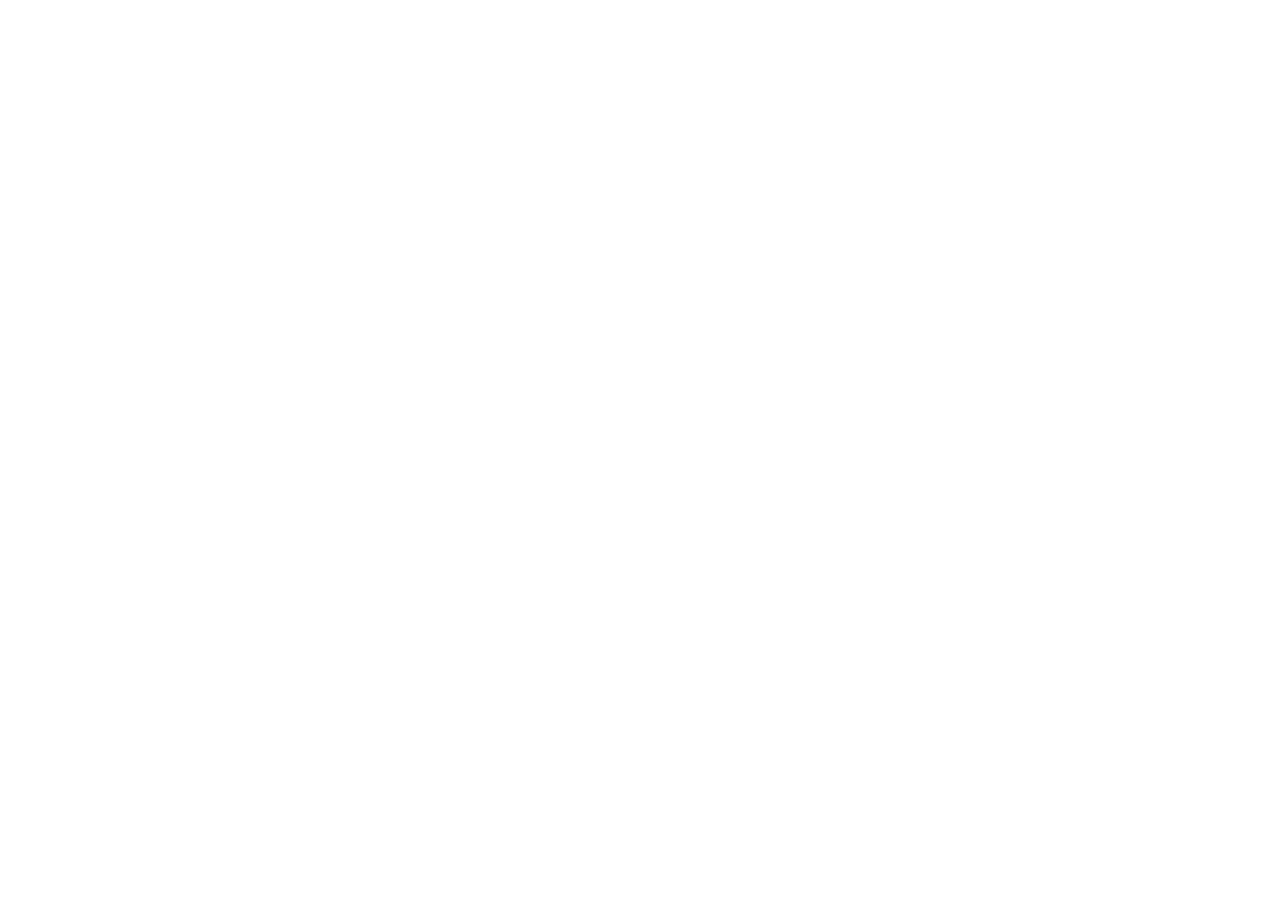
==== login.html @ ba7a49f3 "init project" ====
<!DOCTYPE html>
<html lang="en">
<head>
    <meta charset="UTF-8">
    <meta http-equiv="X-UA-Compatible" content="IE=edge">
    <meta name="viewport" content="width=device-width, initial-scale=1.0">
    <title>Document</title>
</head>
<body>
    
</body>
</html>
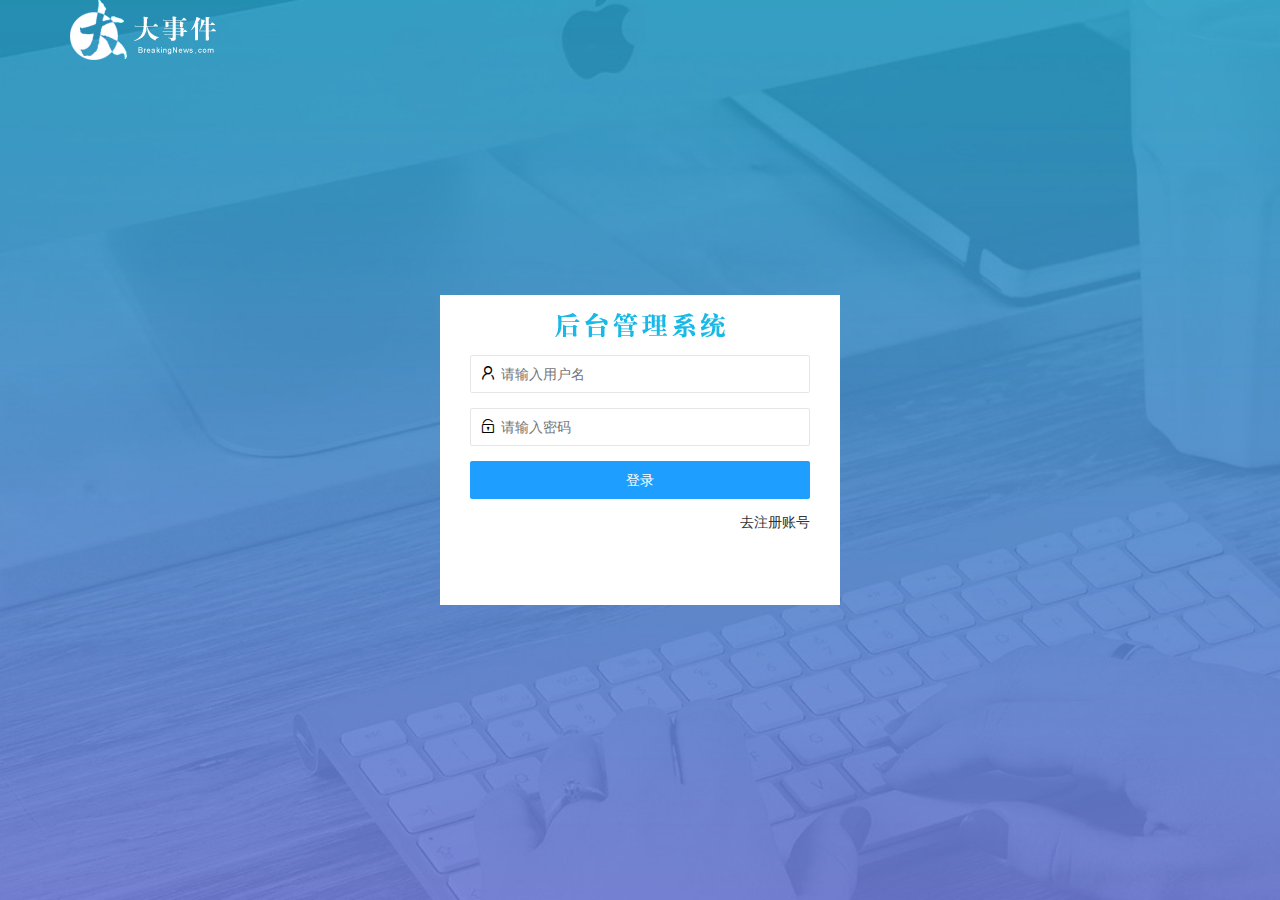
==== commit 67bd417f: "完成了登录和注册功能的开发" ====
--- a/login.html
+++ b/login.html
@@ -1,12 +1,90 @@
 <!DOCTYPE html>
 <html lang="en">
+
 <head>
     <meta charset="UTF-8">
     <meta http-equiv="X-UA-Compatible" content="IE=edge">
     <meta name="viewport" content="width=device-width, initial-scale=1.0">
-    <title>Document</title>
+    <title>大事件-登录/注册</title>
+    <!-- 导入layui样式 -->
+    <link rel="stylesheet" href="assets/lib/layui/css/layui.css" />
+    <!-- 导入自己的样式 -->
+    <link rel="stylesheet" href="assets/css/login.css" />
 </head>
+
 <body>
-    
+    <!-- 头部的logo区 -->
+    <div class="layui-main">
+        <img src="./assets/images/logo.png" alt="" />
+    </div>
+    <div class="loginAndRegBox">
+        <div class="title-box"></div>
+
+        <!-- 登录的div -->
+        <div class="login-box">
+            <!-- 登录的表单 -->
+            <form class="layui-form" id="form_login">
+                <!-- 用户名 -->
+                <div class="layui-form-item">
+                    <i class="layui-icon layui-icon-username"></i>
+                    <input type="text" name="username" required lay-verify="required" placeholder="请输入用户名" autocomplete="off" class="layui-input">
+                </div>
+                <!-- 密码 -->
+                <div class="layui-form-item">
+                    <i class="layui-icon layui-icon-password"></i>
+                    <input type="password" name="password" required lay-verify="required|pwd" placeholder="请输入密码" autocomplete="off" class="layui-input">
+                </div>
+                <!-- 登录按钮 -->
+                <div class="layui-form-item">
+                    <button class="layui-btn layui-btn-fluid layui-btn-normal" lay-submit>登录</button>
+                </div>
+
+                <div class="layui-form-item links">
+                    <a href="javascript:;" id="link_reg">去注册账号</a>
+                </div>
+            </form>
+
+        </div>
+        <!-- 注册的div -->
+        <div class="reg-box">
+
+            <form class="layui-form" id="form_reg">
+                <!-- 用户名 -->
+                <div class="layui-form-item">
+                    <i class="layui-icon layui-icon-username"></i>
+                    <input type="text" name="username" required lay-verify="required" placeholder="请输入用户名" autocomplete="off" class="layui-input">
+                </div>
+                <!-- 密码 -->
+                <div class="layui-form-item">
+                    <i class="layui-icon layui-icon-password"></i>
+                    <input type="password" name="password" required lay-verify="required|pwd" placeholder="请输入密码" autocomplete="off" class="layui-input">
+                </div>
+
+                <!-- 密码确认框 -->
+                <div class="layui-form-item">
+                    <i class="layui-icon layui-icon-password"></i>
+                    <input type="password" name="repassword" required lay-verify="required|pwd|repwd" placeholder="再次确认密码" autocomplete="off" class="layui-input">
+                </div>
+                <!-- 注册按钮 -->
+                <div class="layui-form-item">
+                    <button class="layui-btn layui-btn-fluid layui-btn-normal" lay-submit>注册</button>
+                </div>
+
+                <div class="layui-form-item links">
+                    <a href="javascript:;" id="link_login">去登录</a>
+                </div>
+            </form>
+
+        </div>
+    </div>
+    <!-- 导入layui的js文件 -->
+    <script src="./assets/lib/layui/layui.all.js"></script>
+    <!-- 导入jQuery -->
+    <script src="./assets/lib/jquery.js"></script>
+    <!-- 导入自己封装的baseAPI.js -->
+    <script src="./assets/js/baseAPI.js"></script>
+    <!-- 导入自己的JavaScript -->
+    <script src="./assets/js/login.js"></script>
 </body>
+
 </html>--- a/assets/lib/layui/css/layui.css
+++ b/assets/lib/layui/css/layui.css
@@ -0,0 +1,2 @@
+/** layui-v2.5.5 MIT License By https://www.layui.com */
+ .layui-inline,img{display:inline-block;vertical-align:middle}h1,h2,h3,h4,h5,h6{font-weight:400}.layui-edge,.layui-header,.layui-inline,.layui-main{position:relative}.layui-body,.layui-edge,.layui-elip{overflow:hidden}.layui-btn,.layui-edge,.layui-inline,img{vertical-align:middle}.layui-btn,.layui-disabled,.layui-icon,.layui-unselect{-moz-user-select:none;-webkit-user-select:none;-ms-user-select:none}.layui-elip,.layui-form-checkbox span,.layui-form-pane .layui-form-label{text-overflow:ellipsis;white-space:nowrap}.layui-breadcrumb,.layui-tree-btnGroup{visibility:hidden}blockquote,body,button,dd,div,dl,dt,form,h1,h2,h3,h4,h5,h6,input,li,ol,p,pre,td,textarea,th,ul{margin:0;padding:0;-webkit-tap-highlight-color:rgba(0,0,0,0)}a:active,a:hover{outline:0}img{border:none}li{list-style:none}table{border-collapse:collapse;border-spacing:0}h4,h5,h6{font-size:100%}button,input,optgroup,option,select,textarea{font-family:inherit;font-size:inherit;font-style:inherit;font-weight:inherit;outline:0}pre{white-space:pre-wrap;white-space:-moz-pre-wrap;white-space:-pre-wrap;white-space:-o-pre-wrap;word-wrap:break-word}body{line-height:24px;font:14px Helvetica Neue,Helvetica,PingFang SC,Tahoma,Arial,sans-serif}hr{height:1px;margin:10px 0;border:0;clear:both}a{color:#333;text-decoration:none}a:hover{color:#777}a cite{font-style:normal;*cursor:pointer}.layui-border-box,.layui-border-box *{box-sizing:border-box}.layui-box,.layui-box *{box-sizing:content-box}.layui-clear{clear:both;*zoom:1}.layui-clear:after{content:'\20';clear:both;*zoom:1;display:block;height:0}.layui-inline{*display:inline;*zoom:1}.layui-edge{display:inline-block;width:0;height:0;border-width:6px;border-style:dashed;border-color:transparent}.layui-edge-top{top:-4px;border-bottom-color:#999;border-bottom-style:solid}.layui-edge-right{border-left-color:#999;border-left-style:solid}.layui-edge-bottom{top:2px;border-top-color:#999;border-top-style:solid}.layui-edge-left{border-right-color:#999;border-right-style:solid}.layui-disabled,.layui-disabled:hover{color:#d2d2d2!important;cursor:not-allowed!important}.layui-circle{border-radius:100%}.layui-show{display:block!important}.layui-hide{display:none!important}@font-face{font-family:layui-icon;src:url(../font/iconfont.eot?v=250);src:url(../font/iconfont.eot?v=250#iefix) format('embedded-opentype'),url(../font/iconfont.woff2?v=250) format('woff2'),url(../font/iconfont.woff?v=250) format('woff'),url(../font/iconfont.ttf?v=250) format('truetype'),url(../font/iconfont.svg?v=250#layui-icon) format('svg')}.layui-icon{font-family:layui-icon!important;font-size:16px;font-style:normal;-webkit-font-smoothing:antialiased;-moz-osx-font-smoothing:grayscale}.layui-icon-reply-fill:before{content:"\e611"}.layui-icon-set-fill:before{content:"\e614"}.layui-icon-menu-fill:before{content:"\e60f"}.layui-icon-search:before{content:"\e615"}.layui-icon-share:before{content:"\e641"}.layui-icon-set-sm:before{content:"\e620"}.layui-icon-engine:before{content:"\e628"}.layui-icon-close:before{content:"\1006"}.layui-icon-close-fill:before{content:"\1007"}.layui-icon-chart-screen:before{content:"\e629"}.layui-icon-star:before{content:"\e600"}.layui-icon-circle-dot:before{content:"\e617"}.layui-icon-chat:before{content:"\e606"}.layui-icon-release:before{content:"\e609"}.layui-icon-list:before{content:"\e60a"}.layui-icon-chart:before{content:"\e62c"}.layui-icon-ok-circle:before{content:"\1005"}.layui-icon-layim-theme:before{content:"\e61b"}.layui-icon-table:before{content:"\e62d"}.layui-icon-right:before{content:"\e602"}.layui-icon-left:before{content:"\e603"}.layui-icon-cart-simple:before{content:"\e698"}.layui-icon-face-cry:before{content:"\e69c"}.layui-icon-face-smile:before{content:"\e6af"}.layui-icon-survey:before{content:"\e6b2"}.layui-icon-tree:before{content:"\e62e"}.layui-icon-upload-circle:before{content:"\e62f"}.layui-icon-add-circle:before{content:"\e61f"}.layui-icon-download-circle:before{content:"\e601"}.layui-icon-templeate-1:before{content:"\e630"}.layui-icon-util:before{content:"\e631"}.layui-icon-face-surprised:before{content:"\e664"}.layui-icon-edit:before{content:"\e642"}.layui-icon-speaker:before{content:"\e645"}.layui-icon-down:before{content:"\e61a"}.layui-icon-file:before{content:"\e621"}.layui-icon-layouts:before{content:"\e632"}.layui-icon-rate-half:before{content:"\e6c9"}.layui-icon-add-circle-fine:before{content:"\e608"}.layui-icon-prev-circle:before{content:"\e633"}.layui-icon-read:before{content:"\e705"}.layui-icon-404:before{content:"\e61c"}.layui-icon-carousel:before{content:"\e634"}.layui-icon-help:before{content:"\e607"}.layui-icon-code-circle:before{content:"\e635"}.layui-icon-water:before{content:"\e636"}.layui-icon-username:before{content:"\e66f"}.layui-icon-find-fill:before{content:"\e670"}.layui-icon-about:before{content:"\e60b"}.layui-icon-location:before{content:"\e715"}.layui-icon-up:before{content:"\e619"}.layui-icon-pause:before{content:"\e651"}.layui-icon-date:before{content:"\e637"}.layui-icon-layim-uploadfile:before{content:"\e61d"}.layui-icon-delete:before{content:"\e640"}.layui-icon-play:before{content:"\e652"}.layui-icon-top:before{content:"\e604"}.layui-icon-friends:before{content:"\e612"}.layui-icon-refresh-3:before{content:"\e9aa"}.layui-icon-ok:before{content:"\e605"}.layui-icon-layer:before{content:"\e638"}.layui-icon-face-smile-fine:before{content:"\e60c"}.layui-icon-dollar:before{content:"\e659"}.layui-icon-group:before{content:"\e613"}.layui-icon-layim-download:before{content:"\e61e"}.layui-icon-picture-fine:before{content:"\e60d"}.layui-icon-link:before{content:"\e64c"}.layui-icon-diamond:before{content:"\e735"}.layui-icon-log:before{content:"\e60e"}.layui-icon-rate-solid:before{content:"\e67a"}.layui-icon-fonts-del:before{content:"\e64f"}.layui-icon-unlink:before{content:"\e64d"}.layui-icon-fonts-clear:before{content:"\e639"}.layui-icon-triangle-r:before{content:"\e623"}.layui-icon-circle:before{content:"\e63f"}.layui-icon-radio:before{content:"\e643"}.layui-icon-align-center:before{content:"\e647"}.layui-icon-align-right:before{content:"\e648"}.layui-icon-align-left:before{content:"\e649"}.layui-icon-loading-1:before{content:"\e63e"}.layui-icon-return:before{content:"\e65c"}.layui-icon-fonts-strong:before{content:"\e62b"}.layui-icon-upload:before{content:"\e67c"}.layui-icon-dialogue:before{content:"\e63a"}.layui-icon-video:before{content:"\e6ed"}.layui-icon-headset:before{content:"\e6fc"}.layui-icon-cellphone-fine:before{content:"\e63b"}.layui-icon-add-1:before{content:"\e654"}.layui-icon-face-smile-b:before{content:"\e650"}.layui-icon-fonts-html:before{content:"\e64b"}.layui-icon-form:before{content:"\e63c"}.layui-icon-cart:before{content:"\e657"}.layui-icon-camera-fill:before{content:"\e65d"}.layui-icon-tabs:before{content:"\e62a"}.layui-icon-fonts-code:before{content:"\e64e"}.layui-icon-fire:before{content:"\e756"}.layui-icon-set:before{content:"\e716"}.layui-icon-fonts-u:before{content:"\e646"}.layui-icon-triangle-d:before{content:"\e625"}.layui-icon-tips:before{content:"\e702"}.layui-icon-picture:before{content:"\e64a"}.layui-icon-more-vertical:before{content:"\e671"}.layui-icon-flag:before{content:"\e66c"}.layui-icon-loading:before{content:"\e63d"}.layui-icon-fonts-i:before{content:"\e644"}.layui-icon-refresh-1:before{content:"\e666"}.layui-icon-rmb:before{content:"\e65e"}.layui-icon-home:before{content:"\e68e"}.layui-icon-user:before{content:"\e770"}.layui-icon-notice:before{content:"\e667"}.layui-icon-login-weibo:before{content:"\e675"}.layui-icon-voice:before{content:"\e688"}.layui-icon-upload-drag:before{content:"\e681"}.layui-icon-login-qq:before{content:"\e676"}.layui-icon-snowflake:before{content:"\e6b1"}.layui-icon-file-b:before{content:"\e655"}.layui-icon-template:before{content:"\e663"}.layui-icon-auz:before{content:"\e672"}.layui-icon-console:before{content:"\e665"}.layui-icon-app:before{content:"\e653"}.layui-icon-prev:before{content:"\e65a"}.layui-icon-website:before{content:"\e7ae"}.layui-icon-next:before{content:"\e65b"}.layui-icon-component:before{content:"\e857"}.layui-icon-more:before{content:"\e65f"}.layui-icon-login-wechat:before{content:"\e677"}.layui-icon-shrink-right:before{content:"\e668"}.layui-icon-spread-left:before{content:"\e66b"}.layui-icon-camera:before{content:"\e660"}.layui-icon-note:before{content:"\e66e"}.layui-icon-refresh:before{content:"\e669"}.layui-icon-female:before{content:"\e661"}.layui-icon-male:before{content:"\e662"}.layui-icon-password:before{content:"\e673"}.layui-icon-senior:before{content:"\e674"}.layui-icon-theme:before{content:"\e66a"}.layui-icon-tread:before{content:"\e6c5"}.layui-icon-praise:before{content:"\e6c6"}.layui-icon-star-fill:before{content:"\e658"}.layui-icon-rate:before{content:"\e67b"}.layui-icon-template-1:before{content:"\e656"}.layui-icon-vercode:before{content:"\e679"}.layui-icon-cellphone:before{content:"\e678"}.layui-icon-screen-full:before{content:"\e622"}.layui-icon-screen-restore:before{content:"\e758"}.layui-icon-cols:before{content:"\e610"}.layui-icon-export:before{content:"\e67d"}.layui-icon-print:before{content:"\e66d"}.layui-icon-slider:before{content:"\e714"}.layui-icon-addition:before{content:"\e624"}.layui-icon-subtraction:before{content:"\e67e"}.layui-icon-service:before{content:"\e626"}.layui-icon-transfer:before{content:"\e691"}.layui-main{width:1140px;margin:0 auto}.layui-header{z-index:1000;height:60px}.layui-header a:hover{transition:all .5s;-webkit-transition:all .5s}.layui-side{position:fixed;left:0;top:0;bottom:0;z-index:999;width:200px;overflow-x:hidden}.layui-side-scroll{position:relative;width:220px;height:100%;overflow-x:hidden}.layui-body{position:absolute;left:200px;right:0;top:0;bottom:0;z-index:998;width:auto;overflow-y:auto;box-sizing:border-box}.layui-layout-body{overflow:hidden}.layui-layout-admin .layui-header{background-color:#23262E}.layui-layout-admin .layui-side{top:60px;width:200px;overflow-x:hidden}.layui-layout-admin .layui-body{position:fixed;top:60px;bottom:44px}.layui-layout-admin .layui-main{width:auto;margin:0 15px}.layui-layout-admin .layui-footer{position:fixed;left:200px;right:0;bottom:0;height:44px;line-height:44px;padding:0 15px;background-color:#eee}.layui-layout-admin .layui-logo{position:absolute;left:0;top:0;width:200px;height:100%;line-height:60px;text-align:center;color:#009688;font-size:16px}.layui-layout-admin .layui-header .layui-nav{background:0 0}.layui-layout-left{position:absolute!important;left:200px;top:0}.layui-layout-right{position:absolute!important;right:0;top:0}.layui-container{position:relative;margin:0 auto;padding:0 15px;box-sizing:border-box}.layui-fluid{position:relative;margin:0 auto;padding:0 15px}.layui-row:after,.layui-row:before{content:'';display:block;clear:both}.layui-col-lg1,.layui-col-lg10,.layui-col-lg11,.layui-col-lg12,.layui-col-lg2,.layui-col-lg3,.layui-col-lg4,.layui-col-lg5,.layui-col-lg6,.layui-col-lg7,.layui-col-lg8,.layui-col-lg9,.layui-col-md1,.layui-col-md10,.layui-col-md11,.layui-col-md12,.layui-col-md2,.layui-col-md3,.layui-col-md4,.layui-col-md5,.layui-col-md6,.layui-col-md7,.layui-col-md8,.layui-col-md9,.layui-col-sm1,.layui-col-sm10,.layui-col-sm11,.layui-col-sm12,.layui-col-sm2,.layui-col-sm3,.layui-col-sm4,.layui-col-sm5,.layui-col-sm6,.layui-col-sm7,.layui-col-sm8,.layui-col-sm9,.layui-col-xs1,.layui-col-xs10,.layui-col-xs11,.layui-col-xs12,.layui-col-xs2,.layui-col-xs3,.layui-col-xs4,.layui-col-xs5,.layui-col-xs6,.layui-col-xs7,.layui-col-xs8,.layui-col-xs9{position:relative;display:block;box-sizing:border-box}.layui-col-xs1,.layui-col-xs10,.layui-col-xs11,.layui-col-xs12,.layui-col-xs2,.layui-col-xs3,.layui-col-xs4,.layui-col-xs5,.layui-col-xs6,.layui-col-xs7,.layui-col-xs8,.layui-col-xs9{float:left}.layui-col-xs1{width:8.33333333%}.layui-col-xs2{width:16.66666667%}.layui-col-xs3{width:25%}.layui-col-xs4{width:33.33333333%}.layui-col-xs5{width:41.66666667%}.layui-col-xs6{width:50%}.layui-col-xs7{width:58.33333333%}.layui-col-xs8{width:66.66666667%}.layui-col-xs9{width:75%}.layui-col-xs10{width:83.33333333%}.layui-col-xs11{width:91.66666667%}.layui-col-xs12{width:100%}.layui-col-xs-offset1{margin-left:8.33333333%}.layui-col-xs-offset2{margin-left:16.66666667%}.layui-col-xs-offset3{margin-left:25%}.layui-col-xs-offset4{margin-left:33.33333333%}.layui-col-xs-offset5{margin-left:41.66666667%}.layui-col-xs-offset6{margin-left:50%}.layui-col-xs-offset7{margin-left:58.33333333%}.layui-col-xs-offset8{margin-left:66.66666667%}.layui-col-xs-offset9{margin-left:75%}.layui-col-xs-offset10{margin-left:83.33333333%}.layui-col-xs-offset11{margin-left:91.66666667%}.layui-col-xs-offset12{margin-left:100%}@media screen and (max-width:768px){.layui-hide-xs{display:none!important}.layui-show-xs-block{display:block!important}.layui-show-xs-inline{display:inline!important}.layui-show-xs-inline-block{display:inline-block!important}}@media screen and (min-width:768px){.layui-container{width:750px}.layui-hide-sm{display:none!important}.layui-show-sm-block{display:block!important}.layui-show-sm-inline{display:inline!important}.layui-show-sm-inline-block{display:inline-block!important}.layui-col-sm1,.layui-col-sm10,.layui-col-sm11,.layui-col-sm12,.layui-col-sm2,.layui-col-sm3,.layui-col-sm4,.layui-col-sm5,.layui-col-sm6,.layui-col-sm7,.layui-col-sm8,.layui-col-sm9{float:left}.layui-col-sm1{width:8.33333333%}.layui-col-sm2{width:16.66666667%}.layui-col-sm3{width:25%}.layui-col-sm4{width:33.33333333%}.layui-col-sm5{width:41.66666667%}.layui-col-sm6{width:50%}.layui-col-sm7{width:58.33333333%}.layui-col-sm8{width:66.66666667%}.layui-col-sm9{width:75%}.layui-col-sm10{width:83.33333333%}.layui-col-sm11{width:91.66666667%}.layui-col-sm12{width:100%}.layui-col-sm-offset1{margin-left:8.33333333%}.layui-col-sm-offset2{margin-left:16.66666667%}.layui-col-sm-offset3{margin-left:25%}.layui-col-sm-offset4{margin-left:33.33333333%}.layui-col-sm-offset5{margin-left:41.66666667%}.layui-col-sm-offset6{margin-left:50%}.layui-col-sm-offset7{margin-left:58.33333333%}.layui-col-sm-offset8{margin-left:66.66666667%}.layui-col-sm-offset9{margin-left:75%}.layui-col-sm-offset10{margin-left:83.33333333%}.layui-col-sm-offset11{margin-left:91.66666667%}.layui-col-sm-offset12{margin-left:100%}}@media screen and (min-width:992px){.layui-container{width:970px}.layui-hide-md{display:none!important}.layui-show-md-block{display:block!important}.layui-show-md-inline{display:inline!important}.layui-show-md-inline-block{display:inline-block!important}.layui-col-md1,.layui-col-md10,.layui-col-md11,.layui-col-md12,.layui-col-md2,.layui-col-md3,.layui-col-md4,.layui-col-md5,.layui-col-md6,.layui-col-md7,.layui-col-md8,.layui-col-md9{float:left}.layui-col-md1{width:8.33333333%}.layui-col-md2{width:16.66666667%}.layui-col-md3{width:25%}.layui-col-md4{width:33.33333333%}.layui-col-md5{width:41.66666667%}.layui-col-md6{width:50%}.layui-col-md7{width:58.33333333%}.layui-col-md8{width:66.66666667%}.layui-col-md9{width:75%}.layui-col-md10{width:83.33333333%}.layui-col-md11{width:91.66666667%}.layui-col-md12{width:100%}.layui-col-md-offset1{margin-left:8.33333333%}.layui-col-md-offset2{margin-left:16.66666667%}.layui-col-md-offset3{margin-left:25%}.layui-col-md-offset4{margin-left:33.33333333%}.layui-col-md-offset5{margin-left:41.66666667%}.layui-col-md-offset6{margin-left:50%}.layui-col-md-offset7{margin-left:58.33333333%}.layui-col-md-offset8{margin-left:66.66666667%}.layui-col-md-offset9{margin-left:75%}.layui-col-md-offset10{margin-left:83.33333333%}.layui-col-md-offset11{margin-left:91.66666667%}.layui-col-md-offset12{margin-left:100%}}@media screen and (min-width:1200px){.layui-container{width:1170px}.layui-hide-lg{display:none!important}.layui-show-lg-block{display:block!important}.layui-show-lg-inline{display:inline!important}.layui-show-lg-inline-block{display:inline-block!important}.layui-col-lg1,.layui-col-lg10,.layui-col-lg11,.layui-col-lg12,.layui-col-lg2,.layui-col-lg3,.layui-col-lg4,.layui-col-lg5,.layui-col-lg6,.layui-col-lg7,.layui-col-lg8,.layui-col-lg9{float:left}.layui-col-lg1{width:8.33333333%}.layui-col-lg2{width:16.66666667%}.layui-col-lg3{width:25%}.layui-col-lg4{width:33.33333333%}.layui-col-lg5{width:41.66666667%}.layui-col-lg6{width:50%}.layui-col-lg7{width:58.33333333%}.layui-col-lg8{width:66.66666667%}.layui-col-lg9{width:75%}.layui-col-lg10{width:83.33333333%}.layui-col-lg11{width:91.66666667%}.layui-col-lg12{width:100%}.layui-col-lg-offset1{margin-left:8.33333333%}.layui-col-lg-offset2{margin-left:16.66666667%}.layui-col-lg-offset3{margin-left:25%}.layui-col-lg-offset4{margin-left:33.33333333%}.layui-col-lg-offset5{margin-left:41.66666667%}.layui-col-lg-offset6{margin-left:50%}.layui-col-lg-offset7{margin-left:58.33333333%}.layui-col-lg-offset8{margin-left:66.66666667%}.layui-col-lg-offset9{margin-left:75%}.layui-col-lg-offset10{margin-left:83.33333333%}.layui-col-lg-offset11{margin-left:91.66666667%}.layui-col-lg-offset12{margin-left:100%}}.layui-col-space1{margin:-.5px}.layui-col-space1>*{padding:.5px}.layui-col-space3{margin:-1.5px}.layui-col-space3>*{padding:1.5px}.layui-col-space5{margin:-2.5px}.layui-col-space5>*{padding:2.5px}.layui-col-space8{margin:-3.5px}.layui-col-space8>*{padding:3.5px}.layui-col-space10{margin:-5px}.layui-col-space10>*{padding:5px}.layui-col-space12{margin:-6px}.layui-col-space12>*{padding:6px}.layui-col-space15{margin:-7.5px}.layui-col-space15>*{padding:7.5px}.layui-col-space18{margin:-9px}.layui-col-space18>*{padding:9px}.layui-col-space20{margin:-10px}.layui-col-space20>*{padding:10px}.layui-col-space22{margin:-11px}.layui-col-space22>*{padding:11px}.layui-col-space25{margin:-12.5px}.layui-col-space25>*{padding:12.5px}.layui-col-space30{margin:-15px}.layui-col-space30>*{padding:15px}.layui-btn,.layui-input,.layui-select,.layui-textarea,.layui-upload-button{outline:0;-webkit-appearance:none;transition:all .3s;-webkit-transition:all .3s;box-sizing:border-box}.layui-elem-quote{margin-bottom:10px;padding:15px;line-height:22px;border-left:5px solid #009688;border-radius:0 2px 2px 0;background-color:#f2f2f2}.layui-quote-nm{border-style:solid;border-width:1px 1px 1px 5px;background:0 0}.layui-elem-field{margin-bottom:10px;padding:0;border-width:1px;border-style:solid}.layui-elem-field legend{margin-left:20px;padding:0 10px;font-size:20px;font-weight:300}.layui-field-title{margin:10px 0 20px;border-width:1px 0 0}.layui-field-box{padding:10px 15px}.layui-field-title .layui-field-box{padding:10px 0}.layui-progress{position:relative;height:6px;border-radius:20px;background-color:#e2e2e2}.layui-progress-bar{position:absolute;left:0;top:0;width:0;max-width:100%;height:6px;border-radius:20px;text-align:right;background-color:#5FB878;transition:all .3s;-webkit-transition:all .3s}.layui-progress-big,.layui-progress-big .layui-progress-bar{height:18px;line-height:18px}.layui-progress-text{position:relative;top:-20px;line-height:18px;font-size:12px;color:#666}.layui-progress-big .layui-progress-text{position:static;padding:0 10px;color:#fff}.layui-collapse{border-width:1px;border-style:solid;border-radius:2px}.layui-colla-content,.layui-colla-item{border-top-width:1px;border-top-style:solid}.layui-colla-item:first-child{border-top:none}.layui-colla-title{position:relative;height:42px;line-height:42px;padding:0 15px 0 35px;color:#333;background-color:#f2f2f2;cursor:pointer;font-size:14px;overflow:hidden}.layui-colla-content{display:none;padding:10px 15px;line-height:22px;color:#666}.layui-colla-icon{position:absolute;left:15px;top:0;font-size:14px}.layui-card{margin-bottom:15px;border-radius:2px;background-color:#fff;box-shadow:0 1px 2px 0 rgba(0,0,0,.05)}.layui-card:last-child{margin-bottom:0}.layui-card-header{position:relative;height:42px;line-height:42px;padding:0 15px;border-bottom:1px solid #f6f6f6;color:#333;border-radius:2px 2px 0 0;font-size:14px}.layui-bg-black,.layui-bg-blue,.layui-bg-cyan,.layui-bg-green,.layui-bg-orange,.layui-bg-red{color:#fff!important}.layui-card-body{position:relative;padding:10px 15px;line-height:24px}.layui-card-body[pad15]{padding:15px}.layui-card-body[pad20]{padding:20px}.layui-card-body .layui-table{margin:5px 0}.layui-card .layui-tab{margin:0}.layui-panel-window{position:relative;padding:15px;border-radius:0;border-top:5px solid #E6E6E6;background-color:#fff}.layui-auxiliar-moving{position:fixed;left:0;right:0;top:0;bottom:0;width:100%;height:100%;background:0 0;z-index:9999999999}.layui-form-label,.layui-form-mid,.layui-form-select,.layui-input-block,.layui-input-inline,.layui-textarea{position:relative}.layui-bg-red{background-color:#FF5722!important}.layui-bg-orange{background-color:#FFB800!important}.layui-bg-green{background-color:#009688!important}.layui-bg-cyan{background-color:#2F4056!important}.layui-bg-blue{background-color:#1E9FFF!important}.layui-bg-black{background-color:#393D49!important}.layui-bg-gray{background-color:#eee!important;color:#666!important}.layui-badge-rim,.layui-colla-content,.layui-colla-item,.layui-collapse,.layui-elem-field,.layui-form-pane .layui-form-item[pane],.layui-form-pane .layui-form-label,.layui-input,.layui-layedit,.layui-layedit-tool,.layui-quote-nm,.layui-select,.layui-tab-bar,.layui-tab-card,.layui-tab-title,.layui-tab-title .layui-this:after,.layui-textarea{border-color:#e6e6e6}.layui-timeline-item:before,hr{background-color:#e6e6e6}.layui-text{line-height:22px;font-size:14px;color:#666}.layui-text h1,.layui-text h2,.layui-text h3{font-weight:500;color:#333}.layui-text h1{font-size:30px}.layui-text h2{font-size:24px}.layui-text h3{font-size:18px}.layui-text a:not(.layui-btn){color:#01AAED}.layui-text a:not(.layui-btn):hover{text-decoration:underline}.layui-text ul{padding:5px 0 5px 15px}.layui-text ul li{margin-top:5px;list-style-type:disc}.layui-text em,.layui-word-aux{color:#999!important;padding:0 5px!important}.layui-btn{display:inline-block;height:38px;line-height:38px;padding:0 18px;background-color:#009688;color:#fff;white-space:nowrap;text-align:center;font-size:14px;border:none;border-radius:2px;cursor:pointer}.layui-btn:hover{opacity:.8;filter:alpha(opacity=80);color:#fff}.layui-btn:active{opacity:1;filter:alpha(opacity=100)}.layui-btn+.layui-btn{margin-left:10px}.layui-btn-container{font-size:0}.layui-btn-container .layui-btn{margin-right:10px;margin-bottom:10px}.layui-btn-container .layui-btn+.layui-btn{margin-left:0}.layui-table .layui-btn-container .layui-btn{margin-bottom:9px}.layui-btn-radius{border-radius:100px}.layui-btn .layui-icon{margin-right:3px;font-size:18px;vertical-align:bottom;vertical-align:middle\9}.layui-btn-primary{border:1px solid #C9C9C9;background-color:#fff;color:#555}.layui-btn-primary:hover{border-color:#009688;color:#333}.layui-btn-normal{background-color:#1E9FFF}.layui-btn-warm{background-color:#FFB800}.layui-btn-danger{background-color:#FF5722}.layui-btn-checked{background-color:#5FB878}.layui-btn-disabled,.layui-btn-disabled:active,.layui-btn-disabled:hover{border:1px solid #e6e6e6;background-color:#FBFBFB;color:#C9C9C9;cursor:not-allowed;opacity:1}.layui-btn-lg{height:44px;line-height:44px;padding:0 25px;font-size:16px}.layui-btn-sm{height:30px;line-height:30px;padding:0 10px;font-size:12px}.layui-btn-sm i{font-size:16px!important}.layui-btn-xs{height:22px;line-height:22px;padding:0 5px;font-size:12px}.layui-btn-xs i{font-size:14px!important}.layui-btn-group{display:inline-block;vertical-align:middle;font-size:0}.layui-btn-group .layui-btn{margin-left:0!important;margin-right:0!important;border-left:1px solid rgba(255,255,255,.5);border-radius:0}.layui-btn-group .layui-btn-primary{border-left:none}.layui-btn-group .layui-btn-primary:hover{border-color:#C9C9C9;color:#009688}.layui-btn-group .layui-btn:first-child{border-left:none;border-radius:2px 0 0 2px}.layui-btn-group .layui-btn-primary:first-child{border-left:1px solid #c9c9c9}.layui-btn-group .layui-btn:last-child{border-radius:0 2px 2px 0}.layui-btn-group .layui-btn+.layui-btn{margin-left:0}.layui-btn-group+.layui-btn-group{margin-left:10px}.layui-btn-fluid{width:100%}.layui-input,.layui-select,.layui-textarea{height:38px;line-height:1.3;line-height:38px\9;border-width:1px;border-style:solid;background-color:#fff;border-radius:2px}.layui-input::-webkit-input-placeholder,.layui-select::-webkit-input-placeholder,.layui-textarea::-webkit-input-placeholder{line-height:1.3}.layui-input,.layui-textarea{display:block;width:100%;padding-left:10px}.layui-input:hover,.layui-textarea:hover{border-color:#D2D2D2!important}.layui-input:focus,.layui-textarea:focus{border-color:#C9C9C9!important}.layui-textarea{min-height:100px;height:auto;line-height:20px;padding:6px 10px;resize:vertical}.layui-select{padding:0 10px}.layui-form input[type=checkbox],.layui-form input[type=radio],.layui-form select{display:none}.layui-form [lay-ignore]{display:initial}.layui-form-item{margin-bottom:15px;clear:both;*zoom:1}.layui-form-item:after{content:'\20';clear:both;*zoom:1;display:block;height:0}.layui-form-label{float:left;display:block;padding:9px 15px;width:80px;font-weight:400;line-height:20px;text-align:right}.layui-form-label-col{display:block;float:none;padding:9px 0;line-height:20px;text-align:left}.layui-form-item .layui-inline{margin-bottom:5px;margin-right:10px}.layui-input-block{margin-left:110px;min-height:36px}.layui-input-inline{display:inline-block;vertical-align:middle}.layui-form-item .layui-input-inline{float:left;width:190px;margin-right:10px}.layui-form-text .layui-input-inline{width:auto}.layui-form-mid{float:left;display:block;padding:9px 0!important;line-height:20px;margin-right:10px}.layui-form-danger+.layui-form-select .layui-input,.layui-form-danger:focus{border-color:#FF5722!important}.layui-form-select .layui-input{padding-right:30px;cursor:pointer}.layui-form-select .layui-edge{position:absolute;right:10px;top:50%;margin-top:-3px;cursor:pointer;border-width:6px;border-top-color:#c2c2c2;border-top-style:solid;transition:all .3s;-webkit-transition:all .3s}.layui-form-select dl{display:none;position:absolute;left:0;top:42px;padding:5px 0;z-index:899;min-width:100%;border:1px solid #d2d2d2;max-height:300px;overflow-y:auto;background-color:#fff;border-radius:2px;box-shadow:0 2px 4px rgba(0,0,0,.12);box-sizing:border-box}.layui-form-select dl dd,.layui-form-select dl dt{padding:0 10px;line-height:36px;white-space:nowrap;overflow:hidden;text-overflow:ellipsis}.layui-form-select dl dt{font-size:12px;color:#999}.layui-form-select dl dd{cursor:pointer}.layui-form-select dl dd:hover{background-color:#f2f2f2;-webkit-transition:.5s all;transition:.5s all}.layui-form-select .layui-select-group dd{padding-left:20px}.layui-form-select dl dd.layui-select-tips{padding-left:10px!important;color:#999}.layui-form-select dl dd.layui-this{background-color:#5FB878;color:#fff}.layui-form-checkbox,.layui-form-select dl dd.layui-disabled{background-color:#fff}.layui-form-selected dl{display:block}.layui-form-checkbox,.layui-form-checkbox *,.layui-form-switch{display:inline-block;vertical-align:middle}.layui-form-selected .layui-edge{margin-top:-9px;-webkit-transform:rotate(180deg);transform:rotate(180deg);margin-top:-3px\9}:root .layui-form-selected .layui-edge{margin-top:-9px\0/IE9}.layui-form-selectup dl{top:auto;bottom:42px}.layui-select-none{margin:5px 0;text-align:center;color:#999}.layui-select-disabled .layui-disabled{border-color:#eee!important}.layui-select-disabled .layui-edge{border-top-color:#d2d2d2}.layui-form-checkbox{position:relative;height:30px;line-height:30px;margin-right:10px;padding-right:30px;cursor:pointer;font-size:0;-webkit-transition:.1s linear;transition:.1s linear;box-sizing:border-box}.layui-form-checkbox span{padding:0 10px;height:100%;font-size:14px;border-radius:2px 0 0 2px;background-color:#d2d2d2;color:#fff;overflow:hidden}.layui-form-checkbox:hover span{background-color:#c2c2c2}.layui-form-checkbox i{position:absolute;right:0;top:0;width:30px;height:28px;border:1px solid #d2d2d2;border-left:none;border-radius:0 2px 2px 0;color:#fff;font-size:20px;text-align:center}.layui-form-checkbox:hover i{border-color:#c2c2c2;color:#c2c2c2}.layui-form-checked,.layui-form-checked:hover{border-color:#5FB878}.layui-form-checked span,.layui-form-checked:hover span{background-color:#5FB878}.layui-form-checked i,.layui-form-checked:hover i{color:#5FB878}.layui-form-item .layui-form-checkbox{margin-top:4px}.layui-form-checkbox[lay-skin=primary]{height:auto!important;line-height:normal!important;min-width:18px;min-height:18px;border:none!important;margin-right:0;padding-left:28px;padding-right:0;background:0 0}.layui-form-checkbox[lay-skin=primary] span{padding-left:0;padding-right:15px;line-height:18px;background:0 0;color:#666}.layui-form-checkbox[lay-skin=primary] i{right:auto;left:0;width:16px;height:16px;line-height:16px;border:1px solid #d2d2d2;font-size:12px;border-radius:2px;background-color:#fff;-webkit-transition:.1s linear;transition:.1s linear}.layui-form-checkbox[lay-skin=primary]:hover i{border-color:#5FB878;color:#fff}.layui-form-checked[lay-skin=primary] i{border-color:#5FB878!important;background-color:#5FB878;color:#fff}.layui-checkbox-disbaled[lay-skin=primary] span{background:0 0!important;color:#c2c2c2}.layui-checkbox-disbaled[lay-skin=primary]:hover i{border-color:#d2d2d2}.layui-form-item .layui-form-checkbox[lay-skin=primary]{margin-top:10px}.layui-form-switch{position:relative;height:22px;line-height:22px;min-width:35px;padding:0 5px;margin-top:8px;border:1px solid #d2d2d2;border-radius:20px;cursor:pointer;background-color:#fff;-webkit-transition:.1s linear;transition:.1s linear}.layui-form-switch i{position:absolute;left:5px;top:3px;width:16px;height:16px;border-radius:20px;background-color:#d2d2d2;-webkit-transition:.1s linear;transition:.1s linear}.layui-form-switch em{position:relative;top:0;width:25px;margin-left:21px;padding:0!important;text-align:center!important;color:#999!important;font-style:normal!important;font-size:12px}.layui-form-onswitch{border-color:#5FB878;background-color:#5FB878}.layui-checkbox-disbaled,.layui-checkbox-disbaled i{border-color:#e2e2e2!important}.layui-form-onswitch i{left:100%;margin-left:-21px;background-color:#fff}.layui-form-onswitch em{margin-left:5px;margin-right:21px;color:#fff!important}.layui-checkbox-disbaled span{background-color:#e2e2e2!important}.layui-checkbox-disbaled:hover i{color:#fff!important}[lay-radio]{display:none}.layui-form-radio,.layui-form-radio *{display:inline-block;vertical-align:middle}.layui-form-radio{line-height:28px;margin:6px 10px 0 0;padding-right:10px;cursor:pointer;font-size:0}.layui-form-radio *{font-size:14px}.layui-form-radio>i{margin-right:8px;font-size:22px;color:#c2c2c2}.layui-form-radio>i:hover,.layui-form-radioed>i{color:#5FB878}.layui-radio-disbaled>i{color:#e2e2e2!important}.layui-form-pane .layui-form-label{width:110px;padding:8px 15px;height:38px;line-height:20px;border-width:1px;border-style:solid;border-radius:2px 0 0 2px;text-align:center;background-color:#FBFBFB;overflow:hidden;box-sizing:border-box}.layui-form-pane .layui-input-inline{margin-left:-1px}.layui-form-pane .layui-input-block{margin-left:110px;left:-1px}.layui-form-pane .layui-input{border-radius:0 2px 2px 0}.layui-form-pane .layui-form-text .layui-form-label{float:none;width:100%;border-radius:2px;box-sizing:border-box;text-align:left}.layui-form-pane .layui-form-text .layui-input-inline{display:block;margin:0;top:-1px;clear:both}.layui-form-pane .layui-form-text .layui-input-block{margin:0;left:0;top:-1px}.layui-form-pane .layui-form-text .layui-textarea{min-height:100px;border-radius:0 0 2px 2px}.layui-form-pane .layui-form-checkbox{margin:4px 0 4px 10px}.layui-form-pane .layui-form-radio,.layui-form-pane .layui-form-switch{margin-top:6px;margin-left:10px}.layui-form-pane .layui-form-item[pane]{position:relative;border-width:1px;border-style:solid}.layui-form-pane .layui-form-item[pane] .layui-form-label{position:absolute;left:0;top:0;height:100%;border-width:0 1px 0 0}.layui-form-pane .layui-form-item[pane] .layui-input-inline{margin-left:110px}@media screen and (max-width:450px){.layui-form-item .layui-form-label{text-overflow:ellipsis;overflow:hidden;white-space:nowrap}.layui-form-item .layui-inline{display:block;margin-right:0;margin-bottom:20px;clear:both}.layui-form-item .layui-inline:after{content:'\20';clear:both;display:block;height:0}.layui-form-item .layui-input-inline{display:block;float:none;left:-3px;width:auto;margin:0 0 10px 112px}.layui-form-item .layui-input-inline+.layui-form-mid{margin-left:110px;top:-5px;padding:0}.layui-form-item .layui-form-checkbox{margin-right:5px;margin-bottom:5px}}.layui-layedit{border-width:1px;border-style:solid;border-radius:2px}.layui-layedit-tool{padding:3px 5px;border-bottom-width:1px;border-bottom-style:solid;font-size:0}.layedit-tool-fixed{position:fixed;top:0;border-top:1px solid #e2e2e2}.layui-layedit-tool .layedit-tool-mid,.layui-layedit-tool .layui-icon{display:inline-block;vertical-align:middle;text-align:center;font-size:14px}.layui-layedit-tool .layui-icon{position:relative;width:32px;height:30px;line-height:30px;margin:3px 5px;color:#777;cursor:pointer;border-radius:2px}.layui-layedit-tool .layui-icon:hover{color:#393D49}.layui-layedit-tool .layui-icon:active{color:#000}.layui-layedit-tool .layedit-tool-active{background-color:#e2e2e2;color:#000}.layui-layedit-tool .layui-disabled,.layui-layedit-tool .layui-disabled:hover{color:#d2d2d2;cursor:not-allowed}.layui-layedit-tool .layedit-tool-mid{width:1px;height:18px;margin:0 10px;background-color:#d2d2d2}.layedit-tool-html{width:50px!important;font-size:30px!important}.layedit-tool-b,.layedit-tool-code,.layedit-tool-help{font-size:16px!important}.layedit-tool-d,.layedit-tool-face,.layedit-tool-image,.layedit-tool-unlink{font-size:18px!important}.layedit-tool-image input{position:absolute;font-size:0;left:0;top:0;width:100%;height:100%;opacity:.01;filter:Alpha(opacity=1);cursor:pointer}.layui-layedit-iframe iframe{display:block;width:100%}#LAY_layedit_code{overflow:hidden}.layui-laypage{display:inline-block;*display:inline;*zoom:1;vertical-align:middle;margin:10px 0;font-size:0}.layui-laypage>a:first-child,.layui-laypage>a:first-child em{border-radius:2px 0 0 2px}.layui-laypage>a:last-child,.layui-laypage>a:last-child em{border-radius:0 2px 2px 0}.layui-laypage>:first-child{margin-left:0!important}.layui-laypage>:last-child{margin-right:0!important}.layui-laypage a,.layui-laypage button,.layui-laypage input,.layui-laypage select,.layui-laypage span{border:1px solid #e2e2e2}.layui-laypage a,.layui-laypage span{display:inline-block;*display:inline;*zoom:1;vertical-align:middle;padding:0 15px;height:28px;line-height:28px;margin:0 -1px 5px 0;background-color:#fff;color:#333;font-size:12px}.layui-flow-more a *,.layui-laypage input,.layui-table-view select[lay-ignore]{display:inline-block}.layui-laypage a:hover{color:#009688}.layui-laypage em{font-style:normal}.layui-laypage .layui-laypage-spr{color:#999;font-weight:700}.layui-laypage a{text-decoration:none}.layui-laypage .layui-laypage-curr{position:relative}.layui-laypage .layui-laypage-curr em{position:relative;color:#fff}.layui-laypage .layui-laypage-curr .layui-laypage-em{position:absolute;left:-1px;top:-1px;padding:1px;width:100%;height:100%;background-color:#009688}.layui-laypage-em{border-radius:2px}.layui-laypage-next em,.layui-laypage-prev em{font-family:Sim sun;font-size:16px}.layui-laypage .layui-laypage-count,.layui-laypage .layui-laypage-limits,.layui-laypage .layui-laypage-refresh,.layui-laypage .layui-laypage-skip{margin-left:10px;margin-right:10px;padding:0;border:none}.layui-laypage .layui-laypage-limits,.layui-laypage .layui-laypage-refresh{vertical-align:top}.layui-laypage .layui-laypage-refresh i{font-size:18px;cursor:pointer}.layui-laypage select{height:22px;padding:3px;border-radius:2px;cursor:pointer}.layui-laypage .layui-laypage-skip{height:30px;line-height:30px;color:#999}.layui-laypage button,.layui-laypage input{height:30px;line-height:30px;border-radius:2px;vertical-align:top;background-color:#fff;box-sizing:border-box}.layui-laypage input{width:40px;margin:0 10px;padding:0 3px;text-align:center}.layui-laypage input:focus,.layui-laypage select:focus{border-color:#009688!important}.layui-laypage button{margin-left:10px;padding:0 10px;cursor:pointer}.layui-table,.layui-table-view{margin:10px 0}.layui-flow-more{margin:10px 0;text-align:center;color:#999;font-size:14px}.layui-flow-more a{height:32px;line-height:32px}.layui-flow-more a *{vertical-align:top}.layui-flow-more a cite{padding:0 20px;border-radius:3px;background-color:#eee;color:#333;font-style:normal}.layui-flow-more a cite:hover{opacity:.8}.layui-flow-more a i{font-size:30px;color:#737383}.layui-table{width:100%;background-color:#fff;color:#666}.layui-table tr{transition:all .3s;-webkit-transition:all .3s}.layui-table th{text-align:left;font-weight:400}.layui-table tbody tr:hover,.layui-table thead tr,.layui-table-click,.layui-table-header,.layui-table-hover,.layui-table-mend,.layui-table-patch,.layui-table-tool,.layui-table-total,.layui-table-total tr,.layui-table[lay-even] tr:nth-child(even){background-color:#f2f2f2}.layui-table td,.layui-table th,.layui-table-col-set,.layui-table-fixed-r,.layui-table-grid-down,.layui-table-header,.layui-table-page,.layui-table-tips-main,.layui-table-tool,.layui-table-total,.layui-table-view,.layui-table[lay-skin=line],.layui-table[lay-skin=row]{border-width:1px;border-style:solid;border-color:#e6e6e6}.layui-table td,.layui-table th{position:relative;padding:9px 15px;min-height:20px;line-height:20px;font-size:14px}.layui-table[lay-skin=line] td,.layui-table[lay-skin=line] th{border-width:0 0 1px}.layui-table[lay-skin=row] td,.layui-table[lay-skin=row] th{border-width:0 1px 0 0}.layui-table[lay-skin=nob] td,.layui-table[lay-skin=nob] th{border:none}.layui-table img{max-width:100px}.layui-table[lay-size=lg] td,.layui-table[lay-size=lg] th{padding:15px 30px}.layui-table-view .layui-table[lay-size=lg] .layui-table-cell{height:40px;line-height:40px}.layui-table[lay-size=sm] td,.layui-table[lay-size=sm] th{font-size:12px;padding:5px 10px}.layui-table-view .layui-table[lay-size=sm] .layui-table-cell{height:20px;line-height:20px}.layui-table[lay-data]{display:none}.layui-table-box{position:relative;overflow:hidden}.layui-table-view .layui-table{position:relative;width:auto;margin:0}.layui-table-view .layui-table[lay-skin=line]{border-width:0 1px 0 0}.layui-table-view .layui-table[lay-skin=row]{border-width:0 0 1px}.layui-table-view .layui-table td,.layui-table-view .layui-table th{padding:5px 0;border-top:none;border-left:none}.layui-table-view .layui-table th.layui-unselect .layui-table-cell span{cursor:pointer}.layui-table-view .layui-table td{cursor:default}.layui-table-view .layui-table td[data-edit=text]{cursor:text}.layui-table-view .layui-form-checkbox[lay-skin=primary] i{width:18px;height:18px}.layui-table-view .layui-form-radio{line-height:0;padding:0}.layui-table-view .layui-form-radio>i{margin:0;font-size:20px}.layui-table-init{position:absolute;left:0;top:0;width:100%;height:100%;text-align:center;z-index:110}.layui-table-init .layui-icon{position:absolute;left:50%;top:50%;margin:-15px 0 0 -15px;font-size:30px;color:#c2c2c2}.layui-table-header{border-width:0 0 1px;overflow:hidden}.layui-table-header .layui-table{margin-bottom:-1px}.layui-table-tool .layui-inline[lay-event]{position:relative;width:26px;height:26px;padding:5px;line-height:16px;margin-right:10px;text-align:center;color:#333;border:1px solid #ccc;cursor:pointer;-webkit-transition:.5s all;transition:.5s all}.layui-table-tool .layui-inline[lay-event]:hover{border:1px solid #999}.layui-table-tool-temp{padding-right:120px}.layui-table-tool-self{position:absolute;right:17px;top:10px}.layui-table-tool .layui-table-tool-self .layui-inline[lay-event]{margin:0 0 0 10px}.layui-table-tool-panel{position:absolute;top:29px;left:-1px;padding:5px 0;min-width:150px;min-height:40px;border:1px solid #d2d2d2;text-align:left;overflow-y:auto;background-color:#fff;box-shadow:0 2px 4px rgba(0,0,0,.12)}.layui-table-cell,.layui-table-tool-panel li{overflow:hidden;text-overflow:ellipsis;white-space:nowrap}.layui-table-tool-panel li{padding:0 10px;line-height:30px;-webkit-transition:.5s all;transition:.5s all}.layui-table-tool-panel li .layui-form-checkbox[lay-skin=primary]{width:100%;padding-left:28px}.layui-table-tool-panel li:hover{background-color:#f2f2f2}.layui-table-tool-panel li .layui-form-checkbox[lay-skin=primary] i{position:absolute;left:0;top:0}.layui-table-tool-panel li .layui-form-checkbox[lay-skin=primary] span{padding:0}.layui-table-tool .layui-table-tool-self .layui-table-tool-panel{left:auto;right:-1px}.layui-table-col-set{position:absolute;right:0;top:0;width:20px;height:100%;border-width:0 0 0 1px;background-color:#fff}.layui-table-sort{width:10px;height:20px;margin-left:5px;cursor:pointer!important}.layui-table-sort .layui-edge{position:absolute;left:5px;border-width:5px}.layui-table-sort .layui-table-sort-asc{top:3px;border-top:none;border-bottom-style:solid;border-bottom-color:#b2b2b2}.layui-table-sort .layui-table-sort-asc:hover{border-bottom-color:#666}.layui-table-sort .layui-table-sort-desc{bottom:5px;border-bottom:none;border-top-style:solid;border-top-color:#b2b2b2}.layui-table-sort .layui-table-sort-desc:hover{border-top-color:#666}.layui-table-sort[lay-sort=asc] .layui-table-sort-asc{border-bottom-color:#000}.layui-table-sort[lay-sort=desc] .layui-table-sort-desc{border-top-color:#000}.layui-table-cell{height:28px;line-height:28px;padding:0 15px;position:relative;box-sizing:border-box}.layui-table-cell .layui-form-checkbox[lay-skin=primary]{top:-1px;padding:0}.layui-table-cell .layui-table-link{color:#01AAED}.laytable-cell-checkbox,.laytable-cell-numbers,.laytable-cell-radio,.laytable-cell-space{padding:0;text-align:center}.layui-table-body{position:relative;overflow:auto;margin-right:-1px;margin-bottom:-1px}.layui-table-body .layui-none{line-height:26px;padding:15px;text-align:center;color:#999}.layui-table-fixed{position:absolute;left:0;top:0;z-index:101}.layui-table-fixed .layui-table-body{overflow:hidden}.layui-table-fixed-l{box-shadow:0 -1px 8px rgba(0,0,0,.08)}.layui-table-fixed-r{left:auto;right:-1px;border-width:0 0 0 1px;box-shadow:-1px 0 8px rgba(0,0,0,.08)}.layui-table-fixed-r .layui-table-header{position:relative;overflow:visible}.layui-table-mend{position:absolute;right:-49px;top:0;height:100%;width:50px}.layui-table-tool{position:relative;z-index:890;width:100%;min-height:50px;line-height:30px;padding:10px 15px;border-width:0 0 1px}.layui-table-tool .layui-btn-container{margin-bottom:-10px}.layui-table-page,.layui-table-total{border-width:1px 0 0;margin-bottom:-1px;overflow:hidden}.layui-table-page{position:relative;width:100%;padding:7px 7px 0;height:41px;font-size:12px;white-space:nowrap}.layui-table-page>div{height:26px}.layui-table-page .layui-laypage{margin:0}.layui-table-page .layui-laypage a,.layui-table-page .layui-laypage span{height:26px;line-height:26px;margin-bottom:10px;border:none;background:0 0}.layui-table-page .layui-laypage a,.layui-table-page .layui-laypage span.layui-laypage-curr{padding:0 12px}.layui-table-page .layui-laypage span{margin-left:0;padding:0}.layui-table-page .layui-laypage .layui-laypage-prev{margin-left:-7px!important}.layui-table-page .layui-laypage .layui-laypage-curr .layui-laypage-em{left:0;top:0;padding:0}.layui-table-page .layui-laypage button,.layui-table-page .layui-laypage input{height:26px;line-height:26px}.layui-table-page .layui-laypage input{width:40px}.layui-table-page .layui-laypage button{padding:0 10px}.layui-table-page select{height:18px}.layui-table-patch .layui-table-cell{padding:0;width:30px}.layui-table-edit{position:absolute;left:0;top:0;width:100%;height:100%;padding:0 14px 1px;border-radius:0;box-shadow:1px 1px 20px rgba(0,0,0,.15)}.layui-table-edit:focus{border-color:#5FB878!important}select.layui-table-edit{padding:0 0 0 10px;border-color:#C9C9C9}.layui-table-view .layui-form-checkbox,.layui-table-view .layui-form-radio,.layui-table-view .layui-form-switch{top:0;margin:0;box-sizing:content-box}.layui-table-view .layui-form-checkbox{top:-1px;height:26px;line-height:26px}.layui-table-view .layui-form-checkbox i{height:26px}.layui-table-grid .layui-table-cell{overflow:visible}.layui-table-grid-down{position:absolute;top:0;right:0;width:26px;height:100%;padding:5px 0;border-width:0 0 0 1px;text-align:center;background-color:#fff;color:#999;cursor:pointer}.layui-table-grid-down .layui-icon{position:absolute;top:50%;left:50%;margin:-8px 0 0 -8px}.layui-table-grid-down:hover{background-color:#fbfbfb}body .layui-table-tips .layui-layer-content{background:0 0;padding:0;box-shadow:0 1px 6px rgba(0,0,0,.12)}.layui-table-tips-main{margin:-44px 0 0 -1px;max-height:150px;padding:8px 15px;font-size:14px;overflow-y:scroll;background-color:#fff;color:#666}.layui-table-tips-c{position:absolute;right:-3px;top:-13px;width:20px;height:20px;padding:3px;cursor:pointer;background-color:#666;border-radius:50%;color:#fff}.layui-table-tips-c:hover{background-color:#777}.layui-table-tips-c:before{position:relative;right:-2px}.layui-upload-file{display:none!important;opacity:.01;filter:Alpha(opacity=1)}.layui-upload-drag,.layui-upload-form,.layui-upload-wrap{display:inline-block}.layui-upload-list{margin:10px 0}.layui-upload-choose{padding:0 10px;color:#999}.layui-upload-drag{position:relative;padding:30px;border:1px dashed #e2e2e2;background-color:#fff;text-align:center;cursor:pointer;color:#999}.layui-upload-drag .layui-icon{font-size:50px;color:#009688}.layui-upload-drag[lay-over]{border-color:#009688}.layui-upload-iframe{position:absolute;width:0;height:0;border:0;visibility:hidden}.layui-upload-wrap{position:relative;vertical-align:middle}.layui-upload-wrap .layui-upload-file{display:block!important;position:absolute;left:0;top:0;z-index:10;font-size:100px;width:100%;height:100%;opacity:.01;filter:Alpha(opacity=1);cursor:pointer}.layui-transfer-active,.layui-transfer-box{display:inline-block;vertical-align:middle}.layui-transfer-box,.layui-transfer-header,.layui-transfer-search{border-width:0;border-style:solid;border-color:#e6e6e6}.layui-transfer-box{position:relative;border-width:1px;width:200px;height:360px;border-radius:2px;background-color:#fff}.layui-transfer-box .layui-form-checkbox{width:100%;margin:0!important}.layui-transfer-header{height:38px;line-height:38px;padding:0 10px;border-bottom-width:1px}.layui-transfer-search{position:relative;padding:10px;border-bottom-width:1px}.layui-transfer-search .layui-input{height:32px;padding-left:30px;font-size:12px}.layui-transfer-search .layui-icon-search{position:absolute;left:20px;top:50%;margin-top:-8px;color:#666}.layui-transfer-active{margin:0 15px}.layui-transfer-active .layui-btn{display:block;margin:0;padding:0 15px;background-color:#5FB878;border-color:#5FB878;color:#fff}.layui-transfer-active .layui-btn-disabled{background-color:#FBFBFB;border-color:#e6e6e6;color:#C9C9C9}.layui-transfer-active .layui-btn:first-child{margin-bottom:15px}.layui-transfer-active .layui-btn .layui-icon{margin:0;font-size:14px!important}.layui-transfer-data{padding:5px 0;overflow:auto}.layui-transfer-data li{height:32px;line-height:32px;padding:0 10px}.layui-transfer-data li:hover{background-color:#f2f2f2;transition:.5s all}.layui-transfer-data .layui-none{padding:15px 10px;text-align:center;color:#999}.layui-nav{position:relative;padding:0 20px;background-color:#393D49;color:#fff;border-radius:2px;font-size:0;box-sizing:border-box}.layui-nav *{font-size:14px}.layui-nav .layui-nav-item{position:relative;display:inline-block;*display:inline;*zoom:1;vertical-align:middle;line-height:60px}.layui-nav .layui-nav-item a{display:block;padding:0 20px;color:#fff;color:rgba(255,255,255,.7);transition:all .3s;-webkit-transition:all .3s}.layui-nav .layui-this:after,.layui-nav-bar,.layui-nav-tree .layui-nav-itemed:after{position:absolute;left:0;top:0;width:0;height:5px;background-color:#5FB878;transition:all .2s;-webkit-transition:all .2s}.layui-nav-bar{z-index:1000}.layui-nav .layui-nav-item a:hover,.layui-nav .layui-this a{color:#fff}.layui-nav .layui-this:after{content:'';top:auto;bottom:0;width:100%}.layui-nav-img{width:30px;height:30px;margin-right:10px;border-radius:50%}.layui-nav .layui-nav-more{content:'';width:0;height:0;border-style:solid dashed dashed;border-color:#fff transparent transparent;overflow:hidden;cursor:pointer;transition:all .2s;-webkit-transition:all .2s;position:absolute;top:50%;right:3px;margin-top:-3px;border-width:6px;border-top-color:rgba(255,255,255,.7)}.layui-nav .layui-nav-mored,.layui-nav-itemed>a .layui-nav-more{margin-top:-9px;border-style:dashed dashed solid;border-color:transparent transparent #fff}.layui-nav-child{display:none;position:absolute;left:0;top:65px;min-width:100%;line-height:36px;padding:5px 0;box-shadow:0 2px 4px rgba(0,0,0,.12);border:1px solid #d2d2d2;background-color:#fff;z-index:100;border-radius:2px;white-space:nowrap}.layui-nav .layui-nav-child a{color:#333}.layui-nav .layui-nav-child a:hover{background-color:#f2f2f2;color:#000}.layui-nav-child dd{position:relative}.layui-nav .layui-nav-child dd.layui-this a,.layui-nav-child dd.layui-this{background-color:#5FB878;color:#fff}.layui-nav-child dd.layui-this:after{display:none}.layui-nav-tree{width:200px;padding:0}.layui-nav-tree .layui-nav-item{display:block;width:100%;line-height:45px}.layui-nav-tree .layui-nav-item a{position:relative;height:45px;line-height:45px;text-overflow:ellipsis;overflow:hidden;white-space:nowrap}.layui-nav-tree .layui-nav-item a:hover{background-color:#4E5465}.layui-nav-tree .layui-nav-bar{width:5px;height:0;background-color:#009688}.layui-nav-tree .layui-nav-child dd.layui-this,.layui-nav-tree .layui-nav-child dd.layui-this a,.layui-nav-tree .layui-this,.layui-nav-tree .layui-this>a,.layui-nav-tree .layui-this>a:hover{background-color:#009688;color:#fff}.layui-nav-tree .layui-this:after{display:none}.layui-nav-itemed>a,.layui-nav-tree .layui-nav-title a,.layui-nav-tree .layui-nav-title a:hover{color:#fff!important}.layui-nav-tree .layui-nav-child{position:relative;z-index:0;top:0;border:none;box-shadow:none}.layui-nav-tree .layui-nav-child a{height:40px;line-height:40px;color:#fff;color:rgba(255,255,255,.7)}.layui-nav-tree .layui-nav-child,.layui-nav-tree .layui-nav-child a:hover{background:0 0;color:#fff}.layui-nav-tree .layui-nav-more{right:10px}.layui-nav-itemed>.layui-nav-child{display:block;padding:0;background-color:rgba(0,0,0,.3)!important}.layui-nav-itemed>.layui-nav-child>.layui-this>.layui-nav-child{display:block}.layui-nav-side{position:fixed;top:0;bottom:0;left:0;overflow-x:hidden;z-index:999}.layui-bg-blue .layui-nav-bar,.layui-bg-blue .layui-nav-itemed:after,.layui-bg-blue .layui-this:after{background-color:#93D1FF}.layui-bg-blue .layui-nav-child dd.layui-this{background-color:#1E9FFF}.layui-bg-blue .layui-nav-itemed>a,.layui-nav-tree.layui-bg-blue .layui-nav-title a,.layui-nav-tree.layui-bg-blue .layui-nav-title a:hover{background-color:#007DDB!important}.layui-breadcrumb{font-size:0}.layui-breadcrumb>*{font-size:14px}.layui-breadcrumb a{color:#999!important}.layui-breadcrumb a:hover{color:#5FB878!important}.layui-breadcrumb a cite{color:#666;font-style:normal}.layui-breadcrumb span[lay-separator]{margin:0 10px;color:#999}.layui-tab{margin:10px 0;text-align:left!important}.layui-tab[overflow]>.layui-tab-title{overflow:hidden}.layui-tab-title{position:relative;left:0;height:40px;white-space:nowrap;font-size:0;border-bottom-width:1px;border-bottom-style:solid;transition:all .2s;-webkit-transition:all .2s}.layui-tab-title li{display:inline-block;*display:inline;*zoom:1;vertical-align:middle;font-size:14px;transition:all .2s;-webkit-transition:all .2s;position:relative;line-height:40px;min-width:65px;padding:0 15px;text-align:center;cursor:pointer}.layui-tab-title li a{display:block}.layui-tab-title .layui-this{color:#000}.layui-tab-title .layui-this:after{position:absolute;left:0;top:0;content:'';width:100%;height:41px;border-width:1px;border-style:solid;border-bottom-color:#fff;border-radius:2px 2px 0 0;box-sizing:border-box;pointer-events:none}.layui-tab-bar{position:absolute;right:0;top:0;z-index:10;width:30px;height:39px;line-height:39px;border-width:1px;border-style:solid;border-radius:2px;text-align:center;background-color:#fff;cursor:pointer}.layui-tab-bar .layui-icon{position:relative;display:inline-block;top:3px;transition:all .3s;-webkit-transition:all .3s}.layui-tab-item{display:none}.layui-tab-more{padding-right:30px;height:auto!important;white-space:normal!important}.layui-tab-more li.layui-this:after{border-bottom-color:#e2e2e2;border-radius:2px}.layui-tab-more .layui-tab-bar .layui-icon{top:-2px;top:3px\9;-webkit-transform:rotate(180deg);transform:rotate(180deg)}:root .layui-tab-more .layui-tab-bar .layui-icon{top:-2px\0/IE9}.layui-tab-content{padding:10px}.layui-tab-title li .layui-tab-close{position:relative;display:inline-block;width:18px;height:18px;line-height:20px;margin-left:8px;top:1px;text-align:center;font-size:14px;color:#c2c2c2;transition:all .2s;-webkit-transition:all .2s}.layui-tab-title li .layui-tab-close:hover{border-radius:2px;background-color:#FF5722;color:#fff}.layui-tab-brief>.layui-tab-title .layui-this{color:#009688}.layui-tab-brief>.layui-tab-more li.layui-this:after,.layui-tab-brief>.layui-tab-title .layui-this:after{border:none;border-radius:0;border-bottom:2px solid #5FB878}.layui-tab-brief[overflow]>.layui-tab-title .layui-this:after{top:-1px}.layui-tab-card{border-width:1px;border-style:solid;border-radius:2px;box-shadow:0 2px 5px 0 rgba(0,0,0,.1)}.layui-tab-card>.layui-tab-title{background-color:#f2f2f2}.layui-tab-card>.layui-tab-title li{margin-right:-1px;margin-left:-1px}.layui-tab-card>.layui-tab-title .layui-this{background-color:#fff}.layui-tab-card>.layui-tab-title .layui-this:after{border-top:none;border-width:1px;border-bottom-color:#fff}.layui-tab-card>.layui-tab-title .layui-tab-bar{height:40px;line-height:40px;border-radius:0;border-top:none;border-right:none}.layui-tab-card>.layui-tab-more .layui-this{background:0 0;color:#5FB878}.layui-tab-card>.layui-tab-more .layui-this:after{border:none}.layui-timeline{padding-left:5px}.layui-timeline-item{position:relative;padding-bottom:20px}.layui-timeline-axis{position:absolute;left:-5px;top:0;z-index:10;width:20px;height:20px;line-height:20px;background-color:#fff;color:#5FB878;border-radius:50%;text-align:center;cursor:pointer}.layui-timeline-axis:hover{color:#FF5722}.layui-timeline-item:before{content:'';position:absolute;left:5px;top:0;z-index:0;width:1px;height:100%}.layui-timeline-item:last-child:before{display:none}.layui-timeline-item:first-child:before{display:block}.layui-timeline-content{padding-left:25px}.layui-timeline-title{position:relative;margin-bottom:10px}.layui-badge,.layui-badge-dot,.layui-badge-rim{position:relative;display:inline-block;padding:0 6px;font-size:12px;text-align:center;background-color:#FF5722;color:#fff;border-radius:2px}.layui-badge{height:18px;line-height:18px}.layui-badge-dot{width:8px;height:8px;padding:0;border-radius:50%}.layui-badge-rim{height:18px;line-height:18px;border-width:1px;border-style:solid;background-color:#fff;color:#666}.layui-btn .layui-badge,.layui-btn .layui-badge-dot{margin-left:5px}.layui-nav .layui-badge,.layui-nav .layui-badge-dot{position:absolute;top:50%;margin:-8px 6px 0}.layui-tab-title .layui-badge,.layui-tab-title .layui-badge-dot{left:5px;top:-2px}.layui-carousel{position:relative;left:0;top:0;background-color:#f8f8f8}.layui-carousel>[carousel-item]{position:relative;width:100%;height:100%;overflow:hidden}.layui-carousel>[carousel-item]:before{position:absolute;content:'\e63d';left:50%;top:50%;width:100px;line-height:20px;margin:-10px 0 0 -50px;text-align:center;color:#c2c2c2;font-family:layui-icon!important;font-size:30px;font-style:normal;-webkit-font-smoothing:antialiased;-moz-osx-font-smoothing:grayscale}.layui-carousel>[carousel-item]>*{display:none;position:absolute;left:0;top:0;width:100%;height:100%;background-color:#f8f8f8;transition-duration:.3s;-webkit-transition-duration:.3s}.layui-carousel-updown>*{-webkit-transition:.3s ease-in-out up;transition:.3s ease-in-out up}.layui-carousel-arrow{display:none\9;opacity:0;position:absolute;left:10px;top:50%;margin-top:-18px;width:36px;height:36px;line-height:36px;text-align:center;font-size:20px;border:0;border-radius:50%;background-color:rgba(0,0,0,.2);color:#fff;-webkit-transition-duration:.3s;transition-duration:.3s;cursor:pointer}.layui-carousel-arrow[lay-type=add]{left:auto!important;right:10px}.layui-carousel:hover .layui-carousel-arrow[lay-type=add],.layui-carousel[lay-arrow=always] .layui-carousel-arrow[lay-type=add]{right:20px}.layui-carousel[lay-arrow=always] .layui-carousel-arrow{opacity:1;left:20px}.layui-carousel[lay-arrow=none] .layui-carousel-arrow{display:none}.layui-carousel-arrow:hover,.layui-carousel-ind ul:hover{background-color:rgba(0,0,0,.35)}.layui-carousel:hover .layui-carousel-arrow{display:block\9;opacity:1;left:20px}.layui-carousel-ind{position:relative;top:-35px;width:100%;line-height:0!important;text-align:center;font-size:0}.layui-carousel[lay-indicator=outside]{margin-bottom:30px}.layui-carousel[lay-indicator=outside] .layui-carousel-ind{top:10px}.layui-carousel[lay-indicator=outside] .layui-carousel-ind ul{background-color:rgba(0,0,0,.5)}.layui-carousel[lay-indicator=none] .layui-carousel-ind{display:none}.layui-carousel-ind ul{display:inline-block;padding:5px;background-color:rgba(0,0,0,.2);border-radius:10px;-webkit-transition-duration:.3s;transition-duration:.3s}.layui-carousel-ind li{display:inline-block;width:10px;height:10px;margin:0 3px;font-size:14px;background-color:#e2e2e2;background-color:rgba(255,255,255,.5);border-radius:50%;cursor:pointer;-webkit-transition-duration:.3s;transition-duration:.3s}.layui-carousel-ind li:hover{background-color:rgba(255,255,255,.7)}.layui-carousel-ind li.layui-this{background-color:#fff}.layui-carousel>[carousel-item]>.layui-carousel-next,.layui-carousel>[carousel-item]>.layui-carousel-prev,.layui-carousel>[carousel-item]>.layui-this{display:block}.layui-carousel>[carousel-item]>.layui-this{left:0}.layui-carousel>[carousel-item]>.layui-carousel-prev{left:-100%}.layui-carousel>[carousel-item]>.layui-carousel-next{left:100%}.layui-carousel>[carousel-item]>.layui-carousel-next.layui-carousel-left,.layui-carousel>[carousel-item]>.layui-carousel-prev.layui-carousel-right{left:0}.layui-carousel>[carousel-item]>.layui-this.layui-carousel-left{left:-100%}.layui-carousel>[carousel-item]>.layui-this.layui-carousel-right{left:100%}.layui-carousel[lay-anim=updown] .layui-carousel-arrow{left:50%!important;top:20px;margin:0 0 0 -18px}.layui-carousel[lay-anim=updown]>[carousel-item]>*,.layui-carousel[lay-anim=fade]>[carousel-item]>*{left:0!important}.layui-carousel[lay-anim=updown] .layui-carousel-arrow[lay-type=add]{top:auto!important;bottom:20px}.layui-carousel[lay-anim=updown] .layui-carousel-ind{position:absolute;top:50%;right:20px;width:auto;height:auto}.layui-carousel[lay-anim=updown] .layui-carousel-ind ul{padding:3px 5px}.layui-carousel[lay-anim=updown] .layui-carousel-ind li{display:block;margin:6px 0}.layui-carousel[lay-anim=updown]>[carousel-item]>.layui-this{top:0}.layui-carousel[lay-anim=updown]>[carousel-item]>.layui-carousel-prev{top:-100%}.layui-carousel[lay-anim=updown]>[carousel-item]>.layui-carousel-next{top:100%}.layui-carousel[lay-anim=updown]>[carousel-item]>.layui-carousel-next.layui-carousel-left,.layui-carousel[lay-anim=updown]>[carousel-item]>.layui-carousel-prev.layui-carousel-right{top:0}.layui-carousel[lay-anim=updown]>[carousel-item]>.layui-this.layui-carousel-left{top:-100%}.layui-carousel[lay-anim=updown]>[carousel-item]>.layui-this.layui-carousel-right{top:100%}.layui-carousel[lay-anim=fade]>[carousel-item]>.layui-carousel-next,.layui-carousel[lay-anim=fade]>[carousel-item]>.layui-carousel-prev{opacity:0}.layui-carousel[lay-anim=fade]>[carousel-item]>.layui-carousel-next.layui-carousel-left,.layui-carousel[lay-anim=fade]>[carousel-item]>.layui-carousel-prev.layui-carousel-right{opacity:1}.layui-carousel[lay-anim=fade]>[carousel-item]>.layui-this.layui-carousel-left,.layui-carousel[lay-anim=fade]>[carousel-item]>.layui-this.layui-carousel-right{opacity:0}.layui-fixbar{position:fixed;right:15px;bottom:15px;z-index:999999}.layui-fixbar li{width:50px;height:50px;line-height:50px;margin-bottom:1px;text-align:center;cursor:pointer;font-size:30px;background-color:#9F9F9F;color:#fff;border-radius:2px;opacity:.95}.layui-fixbar li:hover{opacity:.85}.layui-fixbar li:active{opacity:1}.layui-fixbar .layui-fixbar-top{display:none;font-size:40px}body .layui-util-face{border:none;background:0 0}body .layui-util-face .layui-layer-content{padding:0;background-color:#fff;color:#666;box-shadow:none}.layui-util-face .layui-layer-TipsG{display:none}.layui-util-face ul{position:relative;width:372px;padding:10px;border:1px solid #D9D9D9;background-color:#fff;box-shadow:0 0 20px rgba(0,0,0,.2)}.layui-util-face ul li{cursor:pointer;float:left;border:1px solid #e8e8e8;height:22px;width:26px;overflow:hidden;margin:-1px 0 0 -1px;padding:4px 2px;text-align:center}.layui-util-face ul li:hover{position:relative;z-index:2;border:1px solid #eb7350;background:#fff9ec}.layui-code{position:relative;margin:10px 0;padding:15px;line-height:20px;border:1px solid #ddd;border-left-width:6px;background-color:#F2F2F2;color:#333;font-family:Courier New;font-size:12px}.layui-rate,.layui-rate *{display:inline-block;vertical-align:middle}.layui-rate{padding:10px 5px 10px 0;font-size:0}.layui-rate li i.layui-icon{font-size:20px;color:#FFB800;margin-right:5px;transition:all .3s;-webkit-transition:all .3s}.layui-rate li i:hover{cursor:pointer;transform:scale(1.12);-webkit-transform:scale(1.12)}.layui-rate[readonly] li i:hover{cursor:default;transform:scale(1)}.layui-colorpicker{width:26px;height:26px;border:1px solid #e6e6e6;padding:5px;border-radius:2px;line-height:24px;display:inline-block;cursor:pointer;transition:all .3s;-webkit-transition:all .3s}.layui-colorpicker:hover{border-color:#d2d2d2}.layui-colorpicker.layui-colorpicker-lg{width:34px;height:34px;line-height:32px}.layui-colorpicker.layui-colorpicker-sm{width:24px;height:24px;line-height:22px}.layui-colorpicker.layui-colorpicker-xs{width:22px;height:22px;line-height:20px}.layui-colorpicker-trigger-bgcolor{display:block;background:url([data-uri]);border-radius:2px}.layui-colorpicker-trigger-span{display:block;height:100%;box-sizing:border-box;border:1px solid rgba(0,0,0,.15);border-radius:2px;text-align:center}.layui-colorpicker-trigger-i{display:inline-block;color:#FFF;font-size:12px}.layui-colorpicker-trigger-i.layui-icon-close{color:#999}.layui-colorpicker-main{position:absolute;z-index:66666666;width:280px;padding:7px;background:#FFF;border:1px solid #d2d2d2;border-radius:2px;box-shadow:0 2px 4px rgba(0,0,0,.12)}.layui-colorpicker-main-wrapper{height:180px;position:relative}.layui-colorpicker-basis{width:260px;height:100%;position:relative}.layui-colorpicker-basis-white{width:100%;height:100%;position:absolute;top:0;left:0;background:linear-gradient(90deg,#FFF,hsla(0,0%,100%,0))}.layui-colorpicker-basis-black{width:100%;height:100%;position:absolute;top:0;left:0;background:linear-gradient(0deg,#000,transparent)}.layui-colorpicker-basis-cursor{width:10px;height:10px;border:1px solid #FFF;border-radius:50%;position:absolute;top:-3px;right:-3px;cursor:pointer}.layui-colorpicker-side{position:absolute;top:0;right:0;width:12px;height:100%;background:linear-gradient(red,#FF0,#0F0,#0FF,#00F,#F0F,red)}.layui-colorpicker-side-slider{width:100%;height:5px;box-shadow:0 0 1px #888;box-sizing:border-box;background:#FFF;border-radius:1px;border:1px solid #f0f0f0;cursor:pointer;position:absolute;left:0}.layui-colorpicker-main-alpha{display:none;height:12px;margin-top:7px;background:url([data-uri])}.layui-colorpicker-alpha-bgcolor{height:100%;position:relative}.layui-colorpicker-alpha-slider{width:5px;height:100%;box-shadow:0 0 1px #888;box-sizing:border-box;background:#FFF;border-radius:1px;border:1px solid #f0f0f0;cursor:pointer;position:absolute;top:0}.layui-colorpicker-main-pre{padding-top:7px;font-size:0}.layui-colorpicker-pre{width:20px;height:20px;border-radius:2px;display:inline-block;margin-left:6px;margin-bottom:7px;cursor:pointer}.layui-colorpicker-pre:nth-child(11n+1){margin-left:0}.layui-colorpicker-pre-isalpha{background:url([data-uri])}.layui-colorpicker-pre.layui-this{box-shadow:0 0 3px 2px rgba(0,0,0,.15)}.layui-colorpicker-pre>div{height:100%;border-radius:2px}.layui-colorpicker-main-input{text-align:right;padding-top:7px}.layui-colorpicker-main-input .layui-btn-container .layui-btn{margin:0 0 0 10px}.layui-colorpicker-main-input div.layui-inline{float:left;margin-right:10px;font-size:14px}.layui-colorpicker-main-input input.layui-input{width:150px;height:30px;color:#666}.layui-slider{height:4px;background:#e2e2e2;border-radius:3px;position:relative;cursor:pointer}.layui-slider-bar{border-radius:3px;position:absolute;height:100%}.layui-slider-step{position:absolute;top:0;width:4px;height:4px;border-radius:50%;background:#FFF;-webkit-transform:translateX(-50%);transform:translateX(-50%)}.layui-slider-wrap{width:36px;height:36px;position:absolute;top:-16px;-webkit-transform:translateX(-50%);transform:translateX(-50%);z-index:10;text-align:center}.layui-slider-wrap-btn{width:12px;height:12px;border-radius:50%;background:#FFF;display:inline-block;vertical-align:middle;cursor:pointer;transition:.3s}.layui-slider-wrap:after{content:"";height:100%;display:inline-block;vertical-align:middle}.layui-slider-wrap-btn.layui-slider-hover,.layui-slider-wrap-btn:hover{transform:scale(1.2)}.layui-slider-wrap-btn.layui-disabled:hover{transform:scale(1)!important}.layui-slider-tips{position:absolute;top:-42px;z-index:66666666;white-space:nowrap;display:none;-webkit-transform:translateX(-50%);transform:translateX(-50%);color:#FFF;background:#000;border-radius:3px;height:25px;line-height:25px;padding:0 10px}.layui-slider-tips:after{content:'';position:absolute;bottom:-12px;left:50%;margin-left:-6px;width:0;height:0;border-width:6px;border-style:solid;border-color:#000 transparent transparent}.layui-slider-input{width:70px;height:32px;border:1px solid #e6e6e6;border-radius:3px;font-size:16px;line-height:32px;position:absolute;right:0;top:-15px}.layui-slider-input-btn{display:none;position:absolute;top:0;right:0;width:20px;height:100%;border-left:1px solid #d2d2d2}.layui-slider-input-btn i{cursor:pointer;position:absolute;right:0;bottom:0;width:20px;height:50%;font-size:12px;line-height:16px;text-align:center;color:#999}.layui-slider-input-btn i:first-child{top:0;border-bottom:1px solid #d2d2d2}.layui-slider-input-txt{height:100%;font-size:14px}.layui-slider-input-txt input{height:100%;border:none}.layui-slider-input-btn i:hover{color:#009688}.layui-slider-vertical{width:4px;margin-left:34px}.layui-slider-vertical .layui-slider-bar{width:4px}.layui-slider-vertical .layui-slider-step{top:auto;left:0;-webkit-transform:translateY(50%);transform:translateY(50%)}.layui-slider-vertical .layui-slider-wrap{top:auto;left:-16px;-webkit-transform:translateY(50%);transform:translateY(50%)}.layui-slider-vertical .layui-slider-tips{top:auto;left:2px}@media \0screen{.layui-slider-wrap-btn{margin-left:-20px}.layui-slider-vertical .layui-slider-wrap-btn{margin-left:0;margin-bottom:-20px}.layui-slider-vertical .layui-slider-tips{margin-left:-8px}.layui-slider>span{margin-left:8px}}.layui-tree{line-height:22px}.layui-tree .layui-form-checkbox{margin:0!important}.layui-tree-set{width:100%;position:relative}.layui-tree-pack{display:none;padding-left:20px;position:relative}.layui-tree-iconClick,.layui-tree-main{display:inline-block;vertical-align:middle}.layui-tree-line .layui-tree-pack{padding-left:27px}.layui-tree-line .layui-tree-set .layui-tree-set:after{content:'';position:absolute;top:14px;left:-9px;width:17px;height:0;border-top:1px dotted #c0c4cc}.layui-tree-entry{position:relative;padding:3px 0;height:20px;white-space:nowrap}.layui-tree-entry:hover{background-color:#eee}.layui-tree-line .layui-tree-entry:hover{background-color:rgba(0,0,0,0)}.layui-tree-line .layui-tree-entry:hover .layui-tree-txt{color:#999;text-decoration:underline;transition:.3s}.layui-tree-main{cursor:pointer;padding-right:10px}.layui-tree-line .layui-tree-set:before{content:'';position:absolute;top:0;left:-9px;width:0;height:100%;border-left:1px dotted #c0c4cc}.layui-tree-line .layui-tree-set.layui-tree-setLineShort:before{height:13px}.layui-tree-line .layui-tree-set.layui-tree-setHide:before{height:0}.layui-tree-iconClick{position:relative;height:20px;line-height:20px;margin:0 10px;color:#c0c4cc}.layui-tree-icon{height:12px;line-height:12px;width:12px;text-align:center;border:1px solid #c0c4cc}.layui-tree-iconClick .layui-icon{font-size:18px}.layui-tree-icon .layui-icon{font-size:12px;color:#666}.layui-tree-iconArrow{padding:0 5px}.layui-tree-iconArrow:after{content:'';position:absolute;left:4px;top:3px;z-index:100;width:0;height:0;border-width:5px;border-style:solid;border-color:transparent transparent transparent #c0c4cc;transition:.5s}.layui-tree-btnGroup,.layui-tree-editInput{position:relative;vertical-align:middle;display:inline-block}.layui-tree-spread>.layui-tree-entry>.layui-tree-iconClick>.layui-tree-iconArrow:after{transform:rotate(90deg) translate(3px,4px)}.layui-tree-txt{display:inline-block;vertical-align:middle;color:#555}.layui-tree-search{margin-bottom:15px;color:#666}.layui-tree-btnGroup .layui-icon{display:inline-block;vertical-align:middle;padding:0 2px;cursor:pointer}.layui-tree-btnGroup .layui-icon:hover{color:#999;transition:.3s}.layui-tree-entry:hover .layui-tree-btnGroup{visibility:visible}.layui-tree-editInput{height:20px;line-height:20px;padding:0 3px;border:none;background-color:rgba(0,0,0,.05)}.layui-tree-emptyText{text-align:center;color:#999}.layui-anim{-webkit-animation-duration:.3s;animation-duration:.3s;-webkit-animation-fill-mode:both;animation-fill-mode:both}.layui-anim.layui-icon{display:inline-block}.layui-anim-loop{-webkit-animation-iteration-count:infinite;animation-iteration-count:infinite}.layui-trans,.layui-trans a{transition:all .3s;-webkit-transition:all .3s}@-webkit-keyframes layui-rotate{from{-webkit-transform:rotate(0)}to{-webkit-transform:rotate(360deg)}}@keyframes layui-rotate{from{transform:rotate(0)}to{transform:rotate(360deg)}}.layui-anim-rotate{-webkit-animation-name:layui-rotate;animation-name:layui-rotate;-webkit-animation-duration:1s;animation-duration:1s;-webkit-animation-timing-function:linear;animation-timing-function:linear}@-webkit-keyframes layui-up{from{-webkit-transform:translate3d(0,100%,0);opacity:.3}to{-webkit-transform:translate3d(0,0,0);opacity:1}}@keyframes layui-up{from{transform:translate3d(0,100%,0);opacity:.3}to{transform:translate3d(0,0,0);opacity:1}}.layui-anim-up{-webkit-animation-name:layui-up;animation-name:layui-up}@-webkit-keyframes layui-upbit{from{-webkit-transform:translate3d(0,30px,0);opacity:.3}to{-webkit-transform:translate3d(0,0,0);opacity:1}}@keyframes layui-upbit{from{transform:translate3d(0,30px,0);opacity:.3}to{transform:translate3d(0,0,0);opacity:1}}.layui-anim-upbit{-webkit-animation-name:layui-upbit;animation-name:layui-upbit}@-webkit-keyframes layui-scale{0%{opacity:.3;-webkit-transform:scale(.5)}100%{opacity:1;-webkit-transform:scale(1)}}@keyframes layui-scale{0%{opacity:.3;-ms-transform:scale(.5);transform:scale(.5)}100%{opacity:1;-ms-transform:scale(1);transform:scale(1)}}.layui-anim-scale{-webkit-animation-name:layui-scale;animation-name:layui-scale}@-webkit-keyframes layui-scale-spring{0%{opacity:.5;-webkit-transform:scale(.5)}80%{opacity:.8;-webkit-transform:scale(1.1)}100%{opacity:1;-webkit-transform:scale(1)}}@keyframes layui-scale-spring{0%{opacity:.5;transform:scale(.5)}80%{opacity:.8;transform:scale(1.1)}100%{opacity:1;transform:scale(1)}}.layui-anim-scaleSpring{-webkit-animation-name:layui-scale-spring;animation-name:layui-scale-spring}@-webkit-keyframes layui-fadein{0%{opacity:0}100%{opacity:1}}@keyframes layui-fadein{0%{opacity:0}100%{opacity:1}}.layui-anim-fadein{-webkit-animation-name:layui-fadein;animation-name:layui-fadein}@-webkit-keyframes layui-fadeout{0%{opacity:1}100%{opacity:0}}@keyframes layui-fadeout{0%{opacity:1}100%{opacity:0}}.layui-anim-fadeout{-webkit-animation-name:layui-fadeout;animation-name:layui-fadeout}--- a/assets/css/login.css
+++ b/assets/css/login.css
@@ -0,0 +1,51 @@
+html,
+body {
+    margin: 0;
+    padding: 0;
+    height: 100%;
+    width: 100%;
+    background: url('/assets/images/login_bg.jpg') no-repeat;
+    background-size: cover;
+}
+
+.loginAndRegBox {
+    position: absolute;
+    left: 50%;
+    top: 50%;
+    width: 400px;
+    height: 310px;
+    background-color: #fff;
+    transform: translate(-50%, -50%);
+}
+
+.title-box {
+    height: 60px;
+    background: url('/assets/images/login_title.png') no-repeat center;
+}
+
+.reg-box {
+    display: none;
+}
+
+.layui-form {
+    padding: 0 30px;
+}
+
+.links {
+    display: flex;
+    justify-content: flex-end;
+}
+
+.layui-form-item {
+    position: relative;
+}
+
+.layui-icon {
+    position: absolute;
+    top: 10px;
+    left: 10px;
+}
+
+.layui-input {
+    padding-left: 30px;
+}